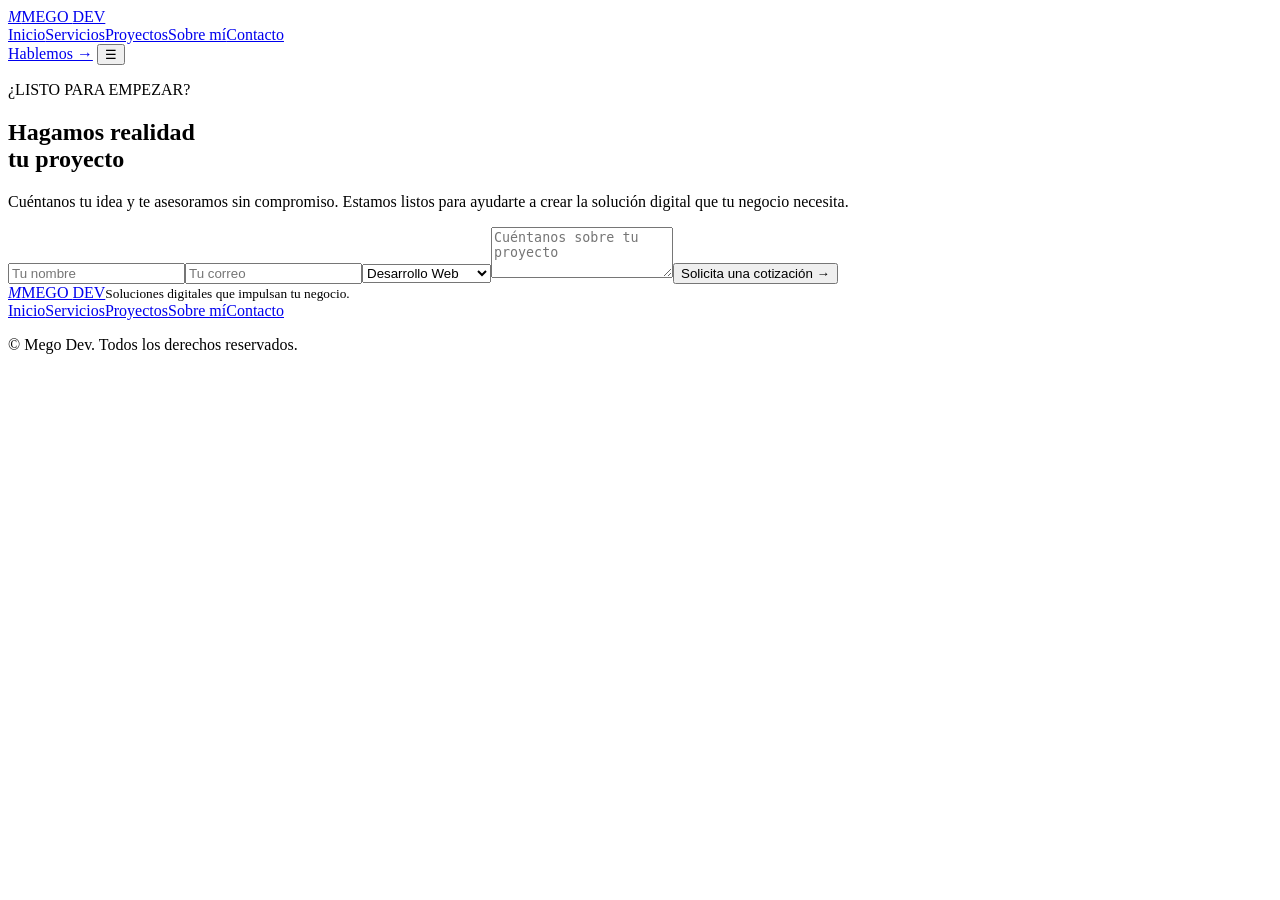
==== contacto/index.html @ 4ce4c316 "Create index.html" ====
<!DOCTYPE html>
<html lang="es"><head><meta charset="UTF-8"><meta name="viewport" content="width=device-width, initial-scale=1">
<title>Contacto | Mego Dev</title>
<meta name="description" content="Mego Dev desarrolla páginas web, aplicaciones Android e iOS y sistemas a medida.">
<link rel="stylesheet" href="../styles.css"></head><body>
<header class="nav"><div class="container nav-inner">
<a href="../inicio/" class="logo"><i class="mark">M</i>MEGO <span>DEV</span></a>
<nav id="menu"><a href="../inicio/">Inicio</a><a href="../servicios/">Servicios</a><a href="../proyectos/">Proyectos</a><a href="../sobre-mi/">Sobre mí</a><a href="../contacto/" class="active">Contacto</a></nav>
<a href="../contacto/" class="btn btn-sm hide-m">Hablemos →</a>
<button class="burger" aria-label="Menú" onclick="document.getElementById('menu').classList.toggle('open')">☰</button>
</div></header>
<main>
<section class="section"><div class="container"><div class="cta-box"><div><p class="eyebrow">¿LISTO PARA EMPEZAR?</p><h2>Hagamos realidad <br>tu proyecto</h2><p class="sub left">Cuéntanos tu idea y te asesoramos sin compromiso. Estamos listos para ayudarte a crear la solución digital que tu negocio necesita.</p></div><form id="form"><input name="nombre" placeholder="Tu nombre" required><input name="email" type="email" placeholder="Tu correo" required><select name="servicio"><option>Desarrollo Web</option><option>Aplicación Móvil</option><option>Sistema a Medida</option></select><textarea name="mensaje" rows="3" placeholder="Cuéntanos sobre tu proyecto" required></textarea><button class="btn" type="submit">Solicita una cotización →</button></form></div></div></section>
</main>
<footer><div class="container foot">
<div><a href="../inicio/" class="logo"><i class="mark">M</i>MEGO <span>DEV</span></a><small>Soluciones digitales que impulsan tu negocio.</small></div>
<nav><a href="../inicio/">Inicio</a><a href="../servicios/">Servicios</a><a href="../proyectos/">Proyectos</a><a href="../sobre-mi/">Sobre mí</a><a href="../contacto/" class="active">Contacto</a></nav>
<p>© <span id="y"></span> Mego Dev. Todos los derechos reservados.</p></div></footer>
<script src="../script.js"></script></body></html>
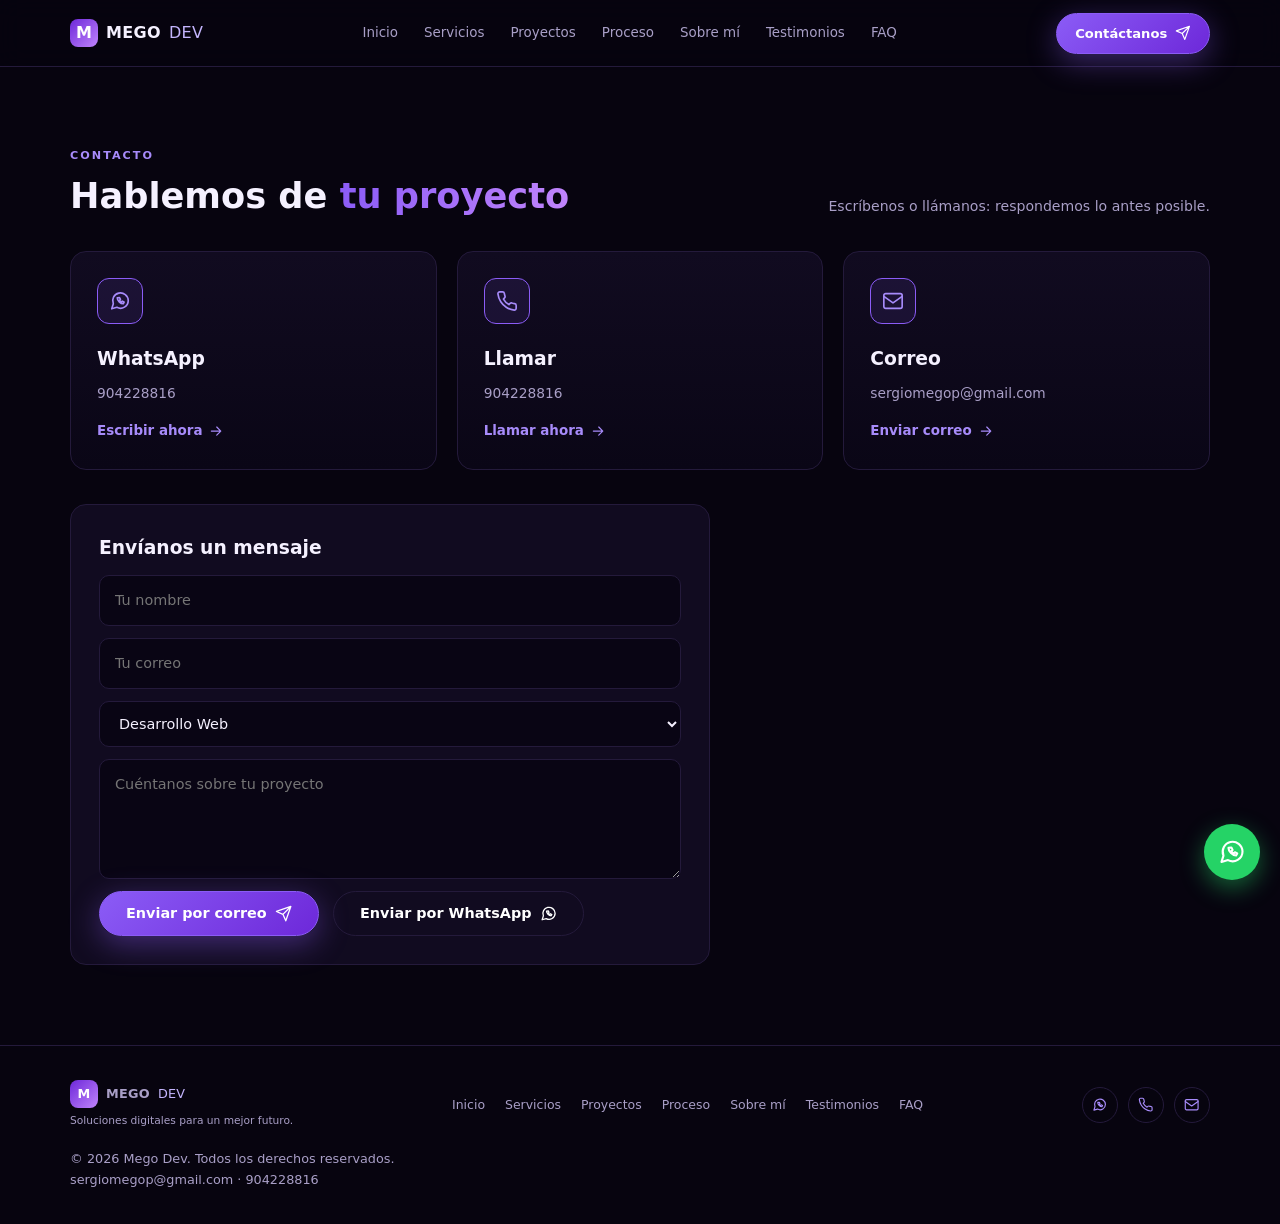
==== commit 391f3e67: "Nuevo diseno Mego Dev" ====
--- a/contacto/index.html
+++ b/contacto/index.html
@@ -1,19 +1,49 @@
 <!DOCTYPE html>
 <html lang="es"><head><meta charset="UTF-8"><meta name="viewport" content="width=device-width, initial-scale=1">
 <title>Contacto | Mego Dev</title>
-<meta name="description" content="Mego Dev desarrolla páginas web, aplicaciones Android e iOS y sistemas a medida.">
-<link rel="stylesheet" href="../styles.css"></head><body>
+<meta name="description" content="Mego Dev desarrolla páginas web, aplicaciones móviles y sistemas a medida. Convertimos tus ideas en soluciones digitales.">
+<meta name="theme-color" content="#07040f">
+<link rel="stylesheet" href="../styles.css"></head><body><svg width="0" height="0" style="position:absolute" aria-hidden="true"><defs>
+<symbol id="bolt" viewBox="0 0 24 24"><path d="M13 2 3 14h9l-1 8 10-12h-9z"/></symbol>
+<symbol id="shield" viewBox="0 0 24 24"><path d="M12 22s8-4 8-10V5l-8-3-8 3v7c0 6 8 10 8 10z"/></symbol>
+<symbol id="users" viewBox="0 0 24 24"><circle cx="9" cy="7" r="4"/><path d="M2 21v-2a4 4 0 0 1 4-4h6a4 4 0 0 1 4 4v2M16 3.1a4 4 0 0 1 0 7.8M22 21v-2a4 4 0 0 0-3-3.9"/></symbol>
+<symbol id="headset" viewBox="0 0 24 24"><path d="M3 14v-3a9 9 0 0 1 18 0v3M3 14h3v6H3zM18 14h3v6h-3zM21 20a4 4 0 0 1-4 2h-3"/></symbol>
+<symbol id="globe" viewBox="0 0 24 24"><circle cx="12" cy="12" r="10"/><path d="M2 12h20M12 2a15 15 0 0 1 0 20 15 15 0 0 1 0-20"/></symbol>
+<symbol id="mobile" viewBox="0 0 24 24"><rect x="7" y="2" width="10" height="20" rx="2"/><path d="M11 18h2"/></symbol>
+<symbol id="cog" viewBox="0 0 24 24"><circle cx="12" cy="12" r="3.5"/><path d="M12 2v3M12 19v3M2 12h3M19 12h3M4.9 4.9 7 7M17 17l2.1 2.1M4.9 19.1 7 17M17 7l2.1-2.1"/></symbol>
+<symbol id="code" viewBox="0 0 24 24"><path d="m16 18 6-6-6-6M8 6l-6 6 6 6"/></symbol>
+<symbol id="doc" viewBox="0 0 24 24"><path d="M14 2H6a2 2 0 0 0-2 2v16a2 2 0 0 0 2 2h12a2 2 0 0 0 2-2V8zM14 2v6h6M9 13h6M9 17h6"/></symbol>
+<symbol id="rocket" viewBox="0 0 24 24"><path d="M5 15c-1.5 1.3-2 5-2 5s3.7-.5 5-2M12 15l-3-3a22 22 0 0 1 2-4 12 12 0 0 1 11-5c0 3-1.5 8-5 11a22 22 0 0 1-4 2zM9 12H4s.5-3 2-4c1.6-1 5 0 5 0M12 15v5s3-.5 4-2c1-1.6 0-5 0-5"/></symbol>
+<symbol id="check" viewBox="0 0 24 24"><circle cx="12" cy="12" r="10"/><path d="m8 12 3 3 5-6"/></symbol>
+<symbol id="diamond" viewBox="0 0 24 24"><path d="M6 3h12l4 6-10 12L2 9zM2 9h20M9 3l3 6 3-6M12 21 9 9M12 21l3-12"/></symbol>
+<symbol id="chart" viewBox="0 0 24 24"><path d="M4 20V11M10 20V4M16 20v-8M22 20H2"/></symbol>
+<symbol id="clock" viewBox="0 0 24 24"><circle cx="12" cy="12" r="10"/><path d="M12 6v6l4 2"/></symbol>
+<symbol id="arrow" viewBox="0 0 24 24"><path d="M5 12h14M13 6l6 6-6 6"/></symbol>
+<symbol id="plane" viewBox="0 0 24 24"><path d="m22 2-7 20-4-9-9-4zM22 2 11 13"/></symbol>
+<symbol id="mail" viewBox="0 0 24 24"><rect x="2" y="4" width="20" height="16" rx="2"/><path d="m22 7-10 7L2 7"/></symbol>
+<symbol id="phone" viewBox="0 0 24 24"><path d="M22 16.9v3a2 2 0 0 1-2.2 2 19.8 19.8 0 0 1-8.6-3.1 19.5 19.5 0 0 1-6-6A19.8 19.8 0 0 1 2.1 4.2 2 2 0 0 1 4.1 2h3a2 2 0 0 1 2 1.7c.1 1 .4 1.9.7 2.8a2 2 0 0 1-.5 2.1L8.1 9.9a16 16 0 0 0 6 6l1.3-1.3a2 2 0 0 1 2.1-.4c.9.3 1.8.6 2.8.7a2 2 0 0 1 1.7 2z"/></symbol>
+<symbol id="wa" viewBox="0 0 24 24"><path d="M21 11.5a8.4 8.4 0 0 1-12.4 7.4L3 20.5l1.7-5.4A8.5 8.5 0 1 1 21 11.5z"/><path d="M9 8.5c0 3 3.5 6.500 6.500 6.500l1-1.800-2-1-1 1a4 4 0 0 1-2-2l1-1-1-2z"/></symbol>
+<symbol id="plus" viewBox="0 0 24 24"><path d="M12 5v14M5 12h14"/></symbol>
+<symbol id="pin" viewBox="0 0 24 24"><path d="M20 10c0 6-8 12-8 12S4 16 4 10a8 8 0 0 1 16 0z"/><circle cx="12" cy="10" r="3"/></symbol>
+</defs></svg>
 <header class="nav"><div class="container nav-inner">
 <a href="../inicio/" class="logo"><i class="mark">M</i>MEGO <span>DEV</span></a>
-<nav id="menu"><a href="../inicio/">Inicio</a><a href="../servicios/">Servicios</a><a href="../proyectos/">Proyectos</a><a href="../sobre-mi/">Sobre mí</a><a href="../contacto/" class="active">Contacto</a></nav>
-<a href="../contacto/" class="btn btn-sm hide-m">Hablemos →</a>
+<nav id="menu"><a href="../inicio/">Inicio</a><a href="../servicios/">Servicios</a><a href="../proyectos/">Proyectos</a><a href="../proceso/">Proceso</a><a href="../sobre-mi/">Sobre mí</a><a href="../testimonios/">Testimonios</a><a href="../faq/">FAQ</a></nav>
+<a href="../contacto/" class="btn btn-sm hide-m">Contáctanos <svg class="i " aria-hidden="true"><use href="#plane"/></svg></a>
 <button class="burger" aria-label="Menú" onclick="document.getElementById('menu').classList.toggle('open')">☰</button>
 </div></header>
 <main>
-<section class="section"><div class="container"><div class="cta-box"><div><p class="eyebrow">¿LISTO PARA EMPEZAR?</p><h2>Hagamos realidad <br>tu proyecto</h2><p class="sub left">Cuéntanos tu idea y te asesoramos sin compromiso. Estamos listos para ayudarte a crear la solución digital que tu negocio necesita.</p></div><form id="form"><input name="nombre" placeholder="Tu nombre" required><input name="email" type="email" placeholder="Tu correo" required><select name="servicio"><option>Desarrollo Web</option><option>Aplicación Móvil</option><option>Sistema a Medida</option></select><textarea name="mensaje" rows="3" placeholder="Cuéntanos sobre tu proyecto" required></textarea><button class="btn" type="submit">Solicita una cotización →</button></form></div></div></section>
+<section class="section"><div class="container"><div class="head"><div><p class="eyebrow">CONTACTO</p><h2>Hablemos de <span class="grad">tu proyecto</span></h2></div><p class="sub">Escríbenos o llámanos: respondemos lo antes posible.</p></div>
+<div class="grid3 ct">
+<a class="card" href="https://wa.me/51904228816" target="_blank" rel="noopener"><div class="ico"><svg class="i " aria-hidden="true"><use href="#wa"/></svg></div><h3>WhatsApp</h3><p>904228816</p><span class="more">Escribir ahora <svg class="i " aria-hidden="true"><use href="#arrow"/></svg></span></a>
+<a class="card" href="tel:+51904228816"><div class="ico"><svg class="i " aria-hidden="true"><use href="#phone"/></svg></div><h3>Llamar</h3><p>904228816</p><span class="more">Llamar ahora <svg class="i " aria-hidden="true"><use href="#arrow"/></svg></span></a>
+<a class="card" href="mailto:sergiomegop@gmail.com"><div class="ico"><svg class="i " aria-hidden="true"><use href="#mail"/></svg></div><h3>Correo</h3><p>sergiomegop@gmail.com</p><span class="more">Enviar correo <svg class="i " aria-hidden="true"><use href="#arrow"/></svg></span></a></div>
+<form id="form" class="cform"><h3>Envíanos un mensaje</h3><input name="nombre" placeholder="Tu nombre" required><input name="email" type="email" placeholder="Tu correo" required><select name="servicio"><option>Desarrollo Web</option><option>Aplicación Móvil</option><option>Sistema a Medida</option></select><textarea name="mensaje" rows="4" placeholder="Cuéntanos sobre tu proyecto" required></textarea><div class="cta"><button class="btn" type="submit">Enviar por correo <svg class="i " aria-hidden="true"><use href="#plane"/></svg></button><button class="btn ghost" type="button" id="sendwa">Enviar por WhatsApp <svg class="i " aria-hidden="true"><use href="#wa"/></svg></button></div></form></div></section>
 </main>
 <footer><div class="container foot">
-<div><a href="../inicio/" class="logo"><i class="mark">M</i>MEGO <span>DEV</span></a><small>Soluciones digitales que impulsan tu negocio.</small></div>
-<nav><a href="../inicio/">Inicio</a><a href="../servicios/">Servicios</a><a href="../proyectos/">Proyectos</a><a href="../sobre-mi/">Sobre mí</a><a href="../contacto/" class="active">Contacto</a></nav>
-<p>© <span id="y"></span> Mego Dev. Todos los derechos reservados.</p></div></footer>
-<script src="../script.js"></script></body></html>
+<div><a href="../inicio/" class="logo"><i class="mark">M</i>MEGO <span>DEV</span></a><small>Soluciones digitales para un mejor futuro.</small></div>
+<nav><a href="../inicio/">Inicio</a><a href="../servicios/">Servicios</a><a href="../proyectos/">Proyectos</a><a href="../proceso/">Proceso</a><a href="../sobre-mi/">Sobre mí</a><a href="../testimonios/">Testimonios</a><a href="../faq/">FAQ</a></nav>
+<div class="social"><a href="https://wa.me/51904228816" target="_blank" rel="noopener" aria-label="WhatsApp"><svg class="i " aria-hidden="true"><use href="#wa"/></svg></a><a href="tel:+51904228816" aria-label="Llamar"><svg class="i " aria-hidden="true"><use href="#phone"/></svg></a><a href="mailto:sergiomegop@gmail.com" aria-label="Correo"><svg class="i " aria-hidden="true"><use href="#mail"/></svg></a></div>
+<p>© <span id="y"></span> Mego Dev. Todos los derechos reservados.<br>sergiomegop@gmail.com · 904228816</p></div></footer>
+<a class="fab" href="https://wa.me/51904228816?text=Hola%20Mego%20Dev%2C%20quiero%20una%20cotizaci%C3%B3n." target="_blank" rel="noopener" aria-label="Escríbenos por WhatsApp"><svg class="i " aria-hidden="true"><use href="#wa"/></svg></a>
+<script src="../script.js"></script></body></html>
--- a/styles.css
+++ b/styles.css
@@ -0,0 +1,114 @@
+:root{--bg:#07040f;--bg2:#0b0716;--card:#110b20;--line:#241a3b;--text:#f5f1ff;--muted:#a99fc7;--p:#8b5cf6;--p2:#a78bfa;--p3:#6d28d9}
+*{box-sizing:border-box;margin:0;padding:0}
+html{scroll-behavior:smooth}
+body{font-family:'Segoe UI',system-ui,-apple-system,sans-serif;background:var(--bg);color:var(--text);line-height:1.6;overflow-x:hidden}
+a{color:inherit;text-decoration:none}
+ul{list-style:none}
+.i{width:1.2em;height:1.2em;fill:none;stroke:currentColor;stroke-width:1.8;stroke-linecap:round;stroke-linejoin:round;flex:none;vertical-align:-.2em}
+.i.big{width:34px;height:34px;stroke-width:1.5}
+.container{width:min(1140px,92%);margin:auto}
+.grad{background:linear-gradient(90deg,#8b5cf6,#c084fc);-webkit-background-clip:text;background-clip:text;color:transparent}
+.eyebrow{font-size:.7rem;letter-spacing:.18em;color:var(--p2);font-weight:600;margin-bottom:10px}
+.nav{position:sticky;top:0;z-index:50;background:rgba(7,4,15,.85);backdrop-filter:blur(12px);border-bottom:1px solid var(--line)}
+.nav-inner{display:flex;align-items:center;justify-content:space-between;height:66px;gap:20px}
+.logo{display:flex;align-items:center;gap:8px;font-weight:800;letter-spacing:.02em}
+.logo span{color:#c4b5fd;font-weight:500}
+.mark{font-style:normal;display:inline-grid;place-items:center;width:28px;height:28px;border-radius:8px;background:linear-gradient(135deg,var(--p3),#c084fc);font-weight:800;color:#fff}
+.mark.big{width:54px;height:54px;font-size:1.6rem;border-radius:14px}
+nav{display:flex;gap:26px;font-size:.84rem}
+nav a{color:var(--muted);transition:.2s}nav a:hover,nav a.active{color:#fff}
+nav a.active{position:relative}nav a.active::after{content:"";position:absolute;left:0;right:0;bottom:-8px;height:2px;background:var(--p);border-radius:2px}
+.burger{display:none;background:none;border:0;color:#fff;font-size:1.6rem;cursor:pointer}
+.btn{display:inline-flex;align-items:center;gap:8px;padding:13px 26px;border-radius:99px;font-weight:600;font-size:.9rem;border:1px solid var(--p);cursor:pointer;color:#fff;background:linear-gradient(135deg,var(--p),var(--p3));box-shadow:0 8px 30px rgba(139,92,246,.4);transition:.25s;font-family:inherit}
+.btn:hover{transform:translateY(-2px);box-shadow:0 12px 36px rgba(139,92,246,.6)}
+.btn-sm{padding:9px 18px;font-size:.82rem}
+.btn.ghost{background:transparent;border-color:var(--line);box-shadow:none}
+.btn.ghost:hover{border-color:var(--p2)}
+.hero{position:relative;padding:70px 0 60px;background:radial-gradient(ellipse at 78% 25%,rgba(139,92,246,.3),transparent 55%),radial-gradient(ellipse at 10% 90%,rgba(109,40,217,.18),transparent 50%)}
+.hero-grid{display:grid;grid-template-columns:1fr 1.05fr;gap:30px;align-items:center}
+h1{font-size:clamp(2.2rem,5vw,3.5rem);line-height:1.1;font-weight:800;margin-bottom:22px}
+.lead{color:var(--muted);max-width:520px;margin-bottom:30px}
+.cta{display:flex;gap:14px;flex-wrap:wrap}
+.mini{display:flex;gap:26px;margin-top:38px;flex-wrap:wrap;font-size:.76rem;color:var(--muted);line-height:1.35}
+.mini div{display:flex;align-items:center;gap:10px}.mini .i{width:26px;height:26px;color:var(--p2)}
+.devices{position:relative;height:430px}
+.laptop{position:absolute;left:0;top:40px;width:80%;transform:perspective(900px) rotateY(-14deg) rotateX(4deg)}
+.screen{position:relative;height:260px;padding:20px 16px;background:linear-gradient(160deg,#0d0820,#170d35);border:6px solid #221a40;border-radius:14px 14px 4px 4px;box-shadow:0 30px 80px rgba(109,40,217,.5);overflow:hidden}
+.cl{display:flex;gap:8px;margin-bottom:11px}.cl.in{padding-left:22px}.cl b{display:block;height:7px;border-radius:4px;opacity:.85}
+.screen code{position:absolute;right:16px;bottom:12px;color:var(--p2);font-size:1.5rem}
+.base{height:12px;margin:0 -4%;background:linear-gradient(#2a2148,#150f2b);border-radius:0 0 14px 14px}
+.phone{position:absolute;right:4%;top:20px;width:150px;height:300px;padding:26px 14px;text-align:center;background:linear-gradient(180deg,#160d33,#080514);border:5px solid #2a2050;border-radius:28px;box-shadow:0 25px 70px rgba(139,92,246,.55);transform:rotate(6deg)}
+.phone .mark{margin:14px auto 8px}.phone p{font-size:.65rem;color:var(--muted);letter-spacing:.1em}.phone h4{font-size:.85rem;margin:6px 0 16px}
+.phone .btn{font-size:.65rem;padding:7px 14px;box-shadow:none}
+.cube{position:absolute;display:grid;place-items:center;width:62px;height:62px;border-radius:16px;background:rgba(139,92,246,.2);border:1px solid rgba(167,139,250,.45);color:var(--p2);font-size:1.4rem;backdrop-filter:blur(6px);animation:float 5s ease-in-out infinite}
+.c1{right:26%;top:0}
+@keyframes float{50%{transform:translateY(-10px)}}
+.section{padding:80px 0}.tight{padding:50px 0}
+h2{font-size:clamp(1.6rem,3.3vw,2.2rem);font-weight:800;line-height:1.2}
+.head{display:flex;justify-content:space-between;align-items:flex-end;gap:30px;flex-wrap:wrap;margin-bottom:34px}
+.sub{color:var(--muted);max-width:430px;font-size:.88rem}
+.grid3{display:grid;grid-template-columns:repeat(auto-fit,minmax(270px,1fr));gap:20px}
+.grid2{display:grid;grid-template-columns:repeat(2,1fr);gap:16px}
+.card,.work,.why-c{background:linear-gradient(180deg,var(--card),#0a0616);border:1px solid var(--line);border-radius:16px;transition:.25s}
+.card{padding:26px;display:block}.card:hover,.work:hover{transform:translateY(-5px);border-color:var(--p)}
+.ico{display:grid;place-items:center;width:46px;height:46px;border:1px solid var(--p);border-radius:12px;color:var(--p2);margin-bottom:20px;background:rgba(139,92,246,.1)}
+.ico .i{width:22px;height:22px}
+.card h3{margin-bottom:8px}.card>p{color:var(--muted);font-size:.86rem}
+.chk{margin:16px 0 4px;display:grid;gap:8px;font-size:.8rem;color:var(--muted)}.chk li{display:flex;align-items:center;gap:8px}.chk .i{color:var(--p2);width:15px;height:15px}
+.more{display:inline-flex;align-items:center;gap:6px;margin-top:16px;color:var(--p2);font-size:.84rem;font-weight:600}
+.steps{display:grid;grid-template-columns:repeat(auto-fit,minmax(200px,1fr));gap:20px;position:relative}
+.step{text-align:center}
+.step i{font-style:normal;display:grid;place-items:center;width:32px;height:32px;margin:0 auto 14px;border-radius:50%;background:var(--p);font-weight:700;font-size:.75rem;box-shadow:0 0 0 6px rgba(139,92,246,.2)}
+.step .i{color:var(--p2);margin-bottom:8px}.step b{display:block;margin-bottom:4px}.step p{color:var(--muted);font-size:.8rem}
+.work{overflow:hidden}
+.thumb{position:relative;height:200px;display:grid;place-items:center;background:radial-gradient(circle at 50% 30%,#3b1d80,#0d0820)}
+.thumb.t2{background:radial-gradient(circle at 50% 30%,#4c1d95,#0d0820)}.thumb.t3{background:radial-gradient(circle at 50% 30%,#312e81,#0d0820)}
+.tag{position:absolute;left:14px;bottom:14px;font-style:normal;font-size:.62rem;font-weight:700;letter-spacing:.08em;padding:4px 10px;border-radius:6px;background:var(--p);color:#fff}
+.ui{width:72%;height:120px;background:#0e0824;border:1px solid #33265c;border-radius:10px;padding:12px}
+.ui b{display:block;height:7px;width:80%;background:#33265c;border-radius:4px;margin-bottom:9px}.ui b.s{width:45%;background:var(--p)}
+.ui .blk{height:44px;border-radius:6px;background:linear-gradient(135deg,#4c1d95,#7c3aed)}
+.ui.phones{display:flex;gap:12px;justify-content:center;background:none;border:0;height:150px}
+.ui em{width:72px;height:150px;border:3px solid #33265c;border-radius:14px;background:linear-gradient(180deg,#5b21b6,#0d0820)}
+.ui.bars{display:flex;align-items:flex-end;gap:9px;justify-content:center}
+.ui u{width:15px;background:linear-gradient(var(--p2),var(--p3));border-radius:3px}.ui u:nth-child(1){height:40%}.ui u:nth-child(2){height:70%}.ui u:nth-child(3){height:55%}.ui u:nth-child(4){height:85%}.ui u:nth-child(5){height:65%}.ui u:nth-child(6){height:92%}
+.cap{display:flex;justify-content:space-between;align-items:center;padding:18px 20px}
+.cap h3{font-size:.95rem}.cap small{color:var(--muted)}
+.cap span{display:grid;place-items:center;width:30px;height:30px;border-radius:50%;background:var(--p);color:#fff}.cap .i{width:15px;height:15px}
+.note{color:var(--muted);font-size:.76rem;margin-top:18px;opacity:.7}
+.tech{display:grid;grid-template-columns:repeat(auto-fit,minmax(88px,1fr));gap:14px;text-align:center;font-size:.76rem;color:var(--muted)}
+.tech b{display:block;font-size:1.7rem;margin-bottom:4px}
+.why-c{display:flex;gap:18px;align-items:center;padding:22px 24px}.why-c .i{color:var(--p2)}.why-c b{display:block}.why-c p{color:var(--muted);font-size:.82rem}
+.who{display:flex;align-items:center;gap:12px;margin-bottom:10px}
+.who i{font-style:normal;display:grid;place-items:center;width:42px;height:42px;border-radius:50%;font-weight:700}
+.who small{display:block;color:var(--muted);font-size:.74rem}
+.stars{color:#ffc53d;margin-bottom:8px;letter-spacing:2px}
+blockquote{font-size:.86rem;color:#cfc7e8}
+.faq-grid{display:grid;grid-template-columns:1fr 1.4fr;gap:40px;align-items:start}
+.faq{display:grid;gap:12px}
+details{background:var(--card);border:1px solid var(--line);border-radius:12px;padding:0 20px;transition:.2s}
+details[open]{border-color:var(--p)}
+summary{cursor:pointer;list-style:none;display:flex;justify-content:space-between;align-items:center;gap:12px;padding:16px 0;font-size:.9rem;font-weight:500}
+summary::-webkit-details-marker{display:none}
+summary .i{color:var(--p2);transition:.2s}details[open] summary .i{transform:rotate(45deg)}
+details p{color:var(--muted);font-size:.85rem;padding-bottom:16px}
+.cta-box{display:grid;grid-template-columns:1.1fr 1.2fr auto;gap:30px;align-items:center;padding:40px;border-radius:20px;border:1px solid var(--line);background:linear-gradient(120deg,#1b0d45,#0b0718 55%,#2a1170);position:relative;overflow:hidden}
+.about{max-width:760px;display:grid;gap:16px;color:var(--muted)}
+.pills{display:flex;gap:10px;flex-wrap:wrap}.pills span{padding:8px 16px;border:1px solid var(--line);border-radius:99px;background:var(--card);color:var(--text);font-size:.82rem}
+.ct{margin-bottom:34px}
+.cform{max-width:640px;display:grid;gap:12px;padding:28px;border:1px solid var(--line);border-radius:16px;background:var(--card)}
+input,select,textarea{width:100%;padding:13px 15px;border-radius:10px;border:1px solid var(--line);background:rgba(7,4,15,.7);color:var(--text);font:inherit;font-size:.9rem}
+input:focus,select:focus,textarea:focus{outline:2px solid var(--p);border-color:transparent}
+footer{border-top:1px solid var(--line);padding:34px 0;color:var(--muted);font-size:.8rem}
+.foot{display:flex;justify-content:space-between;align-items:center;gap:20px;flex-wrap:wrap}
+.foot small{display:block;margin-top:4px}
+.foot nav{font-size:.78rem;gap:20px;flex-wrap:wrap}
+.social{display:flex;gap:10px}.social a{display:grid;place-items:center;width:36px;height:36px;border:1px solid var(--line);border-radius:50%;color:var(--p2);transition:.2s}.social a:hover{border-color:var(--p);background:rgba(139,92,246,.15)}
+.fab{position:fixed;right:20px;bottom:20px;z-index:60;display:grid;place-items:center;width:56px;height:56px;border-radius:50%;background:#25d366;color:#fff;box-shadow:0 8px 24px rgba(37,211,102,.45);transition:.2s}
+.fab:hover{transform:scale(1.08)}.fab .i{width:28px;height:28px}
+.reveal{opacity:0;transform:translateY(20px);transition:.7s}.reveal.in{opacity:1;transform:none}
+@media(max-width:900px){
+.hero-grid,.faq-grid,.cta-box,.grid2{grid-template-columns:1fr}
+.devices{height:340px}.burger{display:block}.hide-m{display:none}
+nav#menu{position:absolute;top:66px;left:0;right:0;flex-direction:column;gap:16px;background:var(--bg);padding:20px;border-bottom:1px solid var(--line);display:none}
+nav#menu.open{display:flex}nav a.active::after{display:none}
+.cta-box{padding:28px}}
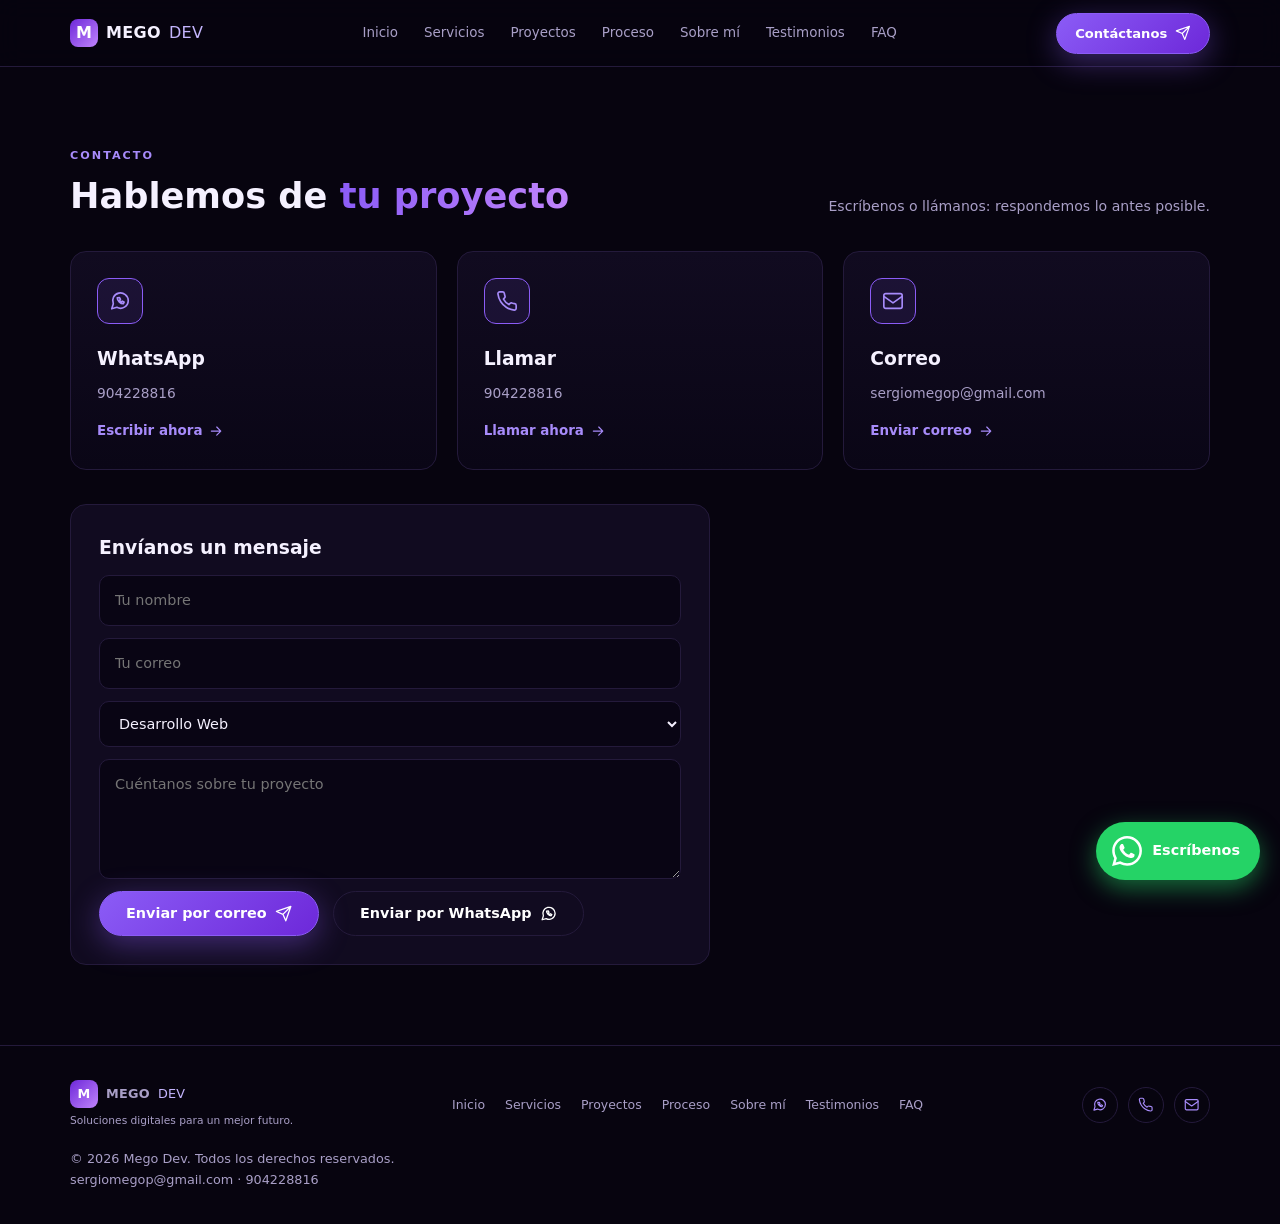
==== commit 5bf0a465: "Nuevo diseno Mego Dev" ====
--- a/contacto/index.html
+++ b/contacto/index.html
@@ -1,7 +1,16 @@
 <!DOCTYPE html>
 <html lang="es"><head><meta charset="UTF-8"><meta name="viewport" content="width=device-width, initial-scale=1">
 <title>Contacto | Mego Dev</title>
-<meta name="description" content="Mego Dev desarrolla páginas web, aplicaciones móviles y sistemas a medida. Convertimos tus ideas en soluciones digitales.">
+<meta name="description" content="Contacta a Mego Dev por WhatsApp, llamada o correo y solicita tu cotización para tu página web, app o sistema. Tel. 904228816.">
+<meta name="robots" content="index, follow, max-image-preview:large">
+<link rel="canonical" href="https://megodev.com/contacto/">
+<link rel="icon" type="image/svg+xml" href="../favicon.svg">
+<meta property="og:type" content="website"><meta property="og:locale" content="es_PE"><meta property="og:site_name" content="Mego Dev">
+<meta property="og:title" content="Contacto | Mego Dev">
+<meta property="og:description" content="Contacta a Mego Dev por WhatsApp, llamada o correo y solicita tu cotización para tu página web, app o sistema. Tel. 904228816.">
+<meta property="og:url" content="https://megodev.com/contacto/">
+<meta property="og:image" content="https://megodev.com/og.png"><meta property="og:image:width" content="1200"><meta property="og:image:height" content="630">
+<meta name="twitter:card" content="summary_large_image">
 <meta name="theme-color" content="#07040f">
 <link rel="stylesheet" href="../styles.css"></head><body><svg width="0" height="0" style="position:absolute" aria-hidden="true"><defs>
 <symbol id="bolt" viewBox="0 0 24 24"><path d="M13 2 3 14h9l-1 8 10-12h-9z"/></symbol>
@@ -23,6 +32,7 @@
 <symbol id="mail" viewBox="0 0 24 24"><rect x="2" y="4" width="20" height="16" rx="2"/><path d="m22 7-10 7L2 7"/></symbol>
 <symbol id="phone" viewBox="0 0 24 24"><path d="M22 16.9v3a2 2 0 0 1-2.2 2 19.8 19.8 0 0 1-8.6-3.1 19.5 19.5 0 0 1-6-6A19.8 19.8 0 0 1 2.1 4.2 2 2 0 0 1 4.1 2h3a2 2 0 0 1 2 1.7c.1 1 .4 1.9.7 2.8a2 2 0 0 1-.5 2.1L8.1 9.9a16 16 0 0 0 6 6l1.3-1.3a2 2 0 0 1 2.1-.4c.9.3 1.8.6 2.8.7a2 2 0 0 1 1.7 2z"/></symbol>
 <symbol id="wa" viewBox="0 0 24 24"><path d="M21 11.5a8.4 8.4 0 0 1-12.4 7.4L3 20.5l1.7-5.4A8.5 8.5 0 1 1 21 11.5z"/><path d="M9 8.5c0 3 3.5 6.500 6.500 6.500l1-1.800-2-1-1 1a4 4 0 0 1-2-2l1-1-1-2z"/></symbol>
+<symbol id="wafill" viewBox="0 0 24 24"><path d="M17.472 14.382c-.297-.149-1.758-.867-2.03-.967-.273-.099-.471-.148-.67.15-.197.297-.767.966-.94 1.164-.173.199-.347.223-.644.075-.297-.15-1.255-.463-2.39-1.475-.883-.788-1.48-1.761-1.653-2.059-.173-.297-.018-.458.13-.606.134-.133.298-.347.446-.52.149-.174.198-.298.298-.497.099-.198.05-.371-.025-.52-.075-.149-.669-1.612-.916-2.207-.242-.579-.487-.5-.669-.51-.173-.008-.371-.01-.57-.01-.198 0-.52.074-.792.372-.272.297-1.04 1.016-1.04 2.479 0 1.462 1.065 2.875 1.213 3.074.149.198 2.096 3.2 5.077 4.487.709.306 1.262.489 1.694.625.712.227 1.36.195 1.871.118.571-.085 1.758-.719 2.006-1.413.248-.694.248-1.289.173-1.413-.074-.124-.272-.198-.57-.347m-5.421 7.403h-.004a9.87 9.87 0 01-5.031-1.378l-.361-.214-3.741.982.998-3.648-.235-.374a9.86 9.86 0 01-1.51-5.26c.001-5.45 4.436-9.884 9.888-9.884 2.64 0 5.122 1.03 6.988 2.898a9.825 9.825 0 012.893 6.994c-.003 5.45-4.437 9.884-9.885 9.884m8.413-18.297A11.815 11.815 0 0012.05 0C5.495 0 .16 5.335.157 11.892c0 2.096.547 4.142 1.588 5.945L.057 24l6.305-1.654a11.882 11.882 0 005.683 1.448h.005c6.554 0 11.89-5.335 11.893-11.893a11.821 11.821 0 00-3.48-8.413z"/></symbol>
 <symbol id="plus" viewBox="0 0 24 24"><path d="M12 5v14M5 12h14"/></symbol>
 <symbol id="pin" viewBox="0 0 24 24"><path d="M20 10c0 6-8 12-8 12S4 16 4 10a8 8 0 0 1 16 0z"/><circle cx="12" cy="10" r="3"/></symbol>
 </defs></svg>
@@ -33,7 +43,7 @@
 <button class="burger" aria-label="Menú" onclick="document.getElementById('menu').classList.toggle('open')">☰</button>
 </div></header>
 <main>
-<section class="section"><div class="container"><div class="head"><div><p class="eyebrow">CONTACTO</p><h2>Hablemos de <span class="grad">tu proyecto</span></h2></div><p class="sub">Escríbenos o llámanos: respondemos lo antes posible.</p></div>
+<section class="section"><div class="container"><div class="head"><div><p class="eyebrow">CONTACTO</p><h1 class="h2">Hablemos de <span class="grad">tu proyecto</span></h1></div><p class="sub">Escríbenos o llámanos: respondemos lo antes posible.</p></div>
 <div class="grid3 ct">
 <a class="card" href="https://wa.me/51904228816" target="_blank" rel="noopener"><div class="ico"><svg class="i " aria-hidden="true"><use href="#wa"/></svg></div><h3>WhatsApp</h3><p>904228816</p><span class="more">Escribir ahora <svg class="i " aria-hidden="true"><use href="#arrow"/></svg></span></a>
 <a class="card" href="tel:+51904228816"><div class="ico"><svg class="i " aria-hidden="true"><use href="#phone"/></svg></div><h3>Llamar</h3><p>904228816</p><span class="more">Llamar ahora <svg class="i " aria-hidden="true"><use href="#arrow"/></svg></span></a>
@@ -45,5 +55,5 @@
 <nav><a href="../inicio/">Inicio</a><a href="../servicios/">Servicios</a><a href="../proyectos/">Proyectos</a><a href="../proceso/">Proceso</a><a href="../sobre-mi/">Sobre mí</a><a href="../testimonios/">Testimonios</a><a href="../faq/">FAQ</a></nav>
 <div class="social"><a href="https://wa.me/51904228816" target="_blank" rel="noopener" aria-label="WhatsApp"><svg class="i " aria-hidden="true"><use href="#wa"/></svg></a><a href="tel:+51904228816" aria-label="Llamar"><svg class="i " aria-hidden="true"><use href="#phone"/></svg></a><a href="mailto:sergiomegop@gmail.com" aria-label="Correo"><svg class="i " aria-hidden="true"><use href="#mail"/></svg></a></div>
 <p>© <span id="y"></span> Mego Dev. Todos los derechos reservados.<br>sergiomegop@gmail.com · 904228816</p></div></footer>
-<a class="fab" href="https://wa.me/51904228816?text=Hola%20Mego%20Dev%2C%20quiero%20una%20cotizaci%C3%B3n." target="_blank" rel="noopener" aria-label="Escríbenos por WhatsApp"><svg class="i " aria-hidden="true"><use href="#wa"/></svg></a>
+<a class="fab" href="https://wa.me/51904228816?text=Hola%20Mego%20Dev%2C%20quiero%20una%20cotizaci%C3%B3n." target="_blank" rel="noopener" aria-label="Escríbenos por WhatsApp"><svg class="i fill" aria-hidden="true"><use href="#wafill"/></svg><span>Escríbenos</span></a>
 <script src="../script.js"></script></body></html>
--- a/styles.css
+++ b/styles.css
@@ -103,10 +103,15 @@
 .foot small{display:block;margin-top:4px}
 .foot nav{font-size:.78rem;gap:20px;flex-wrap:wrap}
 .social{display:flex;gap:10px}.social a{display:grid;place-items:center;width:36px;height:36px;border:1px solid var(--line);border-radius:50%;color:var(--p2);transition:.2s}.social a:hover{border-color:var(--p);background:rgba(139,92,246,.15)}
-.fab{position:fixed;right:20px;bottom:20px;z-index:60;display:grid;place-items:center;width:56px;height:56px;border-radius:50%;background:#25d366;color:#fff;box-shadow:0 8px 24px rgba(37,211,102,.45);transition:.2s}
-.fab:hover{transform:scale(1.08)}.fab .i{width:28px;height:28px}
+.i.fill{fill:currentColor;stroke:none}
+.fab{position:fixed;right:20px;bottom:20px;z-index:60;display:flex;align-items:center;gap:10px;height:58px;padding:0 20px 0 16px;border-radius:99px;background:#25d366;color:#fff;font-weight:600;font-size:.9rem;box-shadow:0 8px 24px rgba(37,211,102,.5);transition:.2s;animation:pulse 2.4s infinite}
+.fab:hover{transform:scale(1.06)}.fab .i{width:30px;height:30px}
+@keyframes pulse{0%{box-shadow:0 0 0 0 rgba(37,211,102,.55)}70%{box-shadow:0 0 0 16px rgba(37,211,102,0)}100%{box-shadow:0 0 0 0 rgba(37,211,102,0)}}
+.btn.wa{background:#25d366;border-color:#25d366;box-shadow:0 8px 30px rgba(37,211,102,.35)}
+h1.h2{font-size:clamp(1.6rem,3.3vw,2.2rem);line-height:1.2;margin-bottom:0}
 .reveal{opacity:0;transform:translateY(20px);transition:.7s}.reveal.in{opacity:1;transform:none}
 @media(max-width:900px){
+.fab span{display:none}.fab{width:58px;padding:0;justify-content:center}
 .hero-grid,.faq-grid,.cta-box,.grid2{grid-template-columns:1fr}
 .devices{height:340px}.burger{display:block}.hide-m{display:none}
 nav#menu{position:absolute;top:66px;left:0;right:0;flex-direction:column;gap:16px;background:var(--bg);padding:20px;border-bottom:1px solid var(--line);display:none}
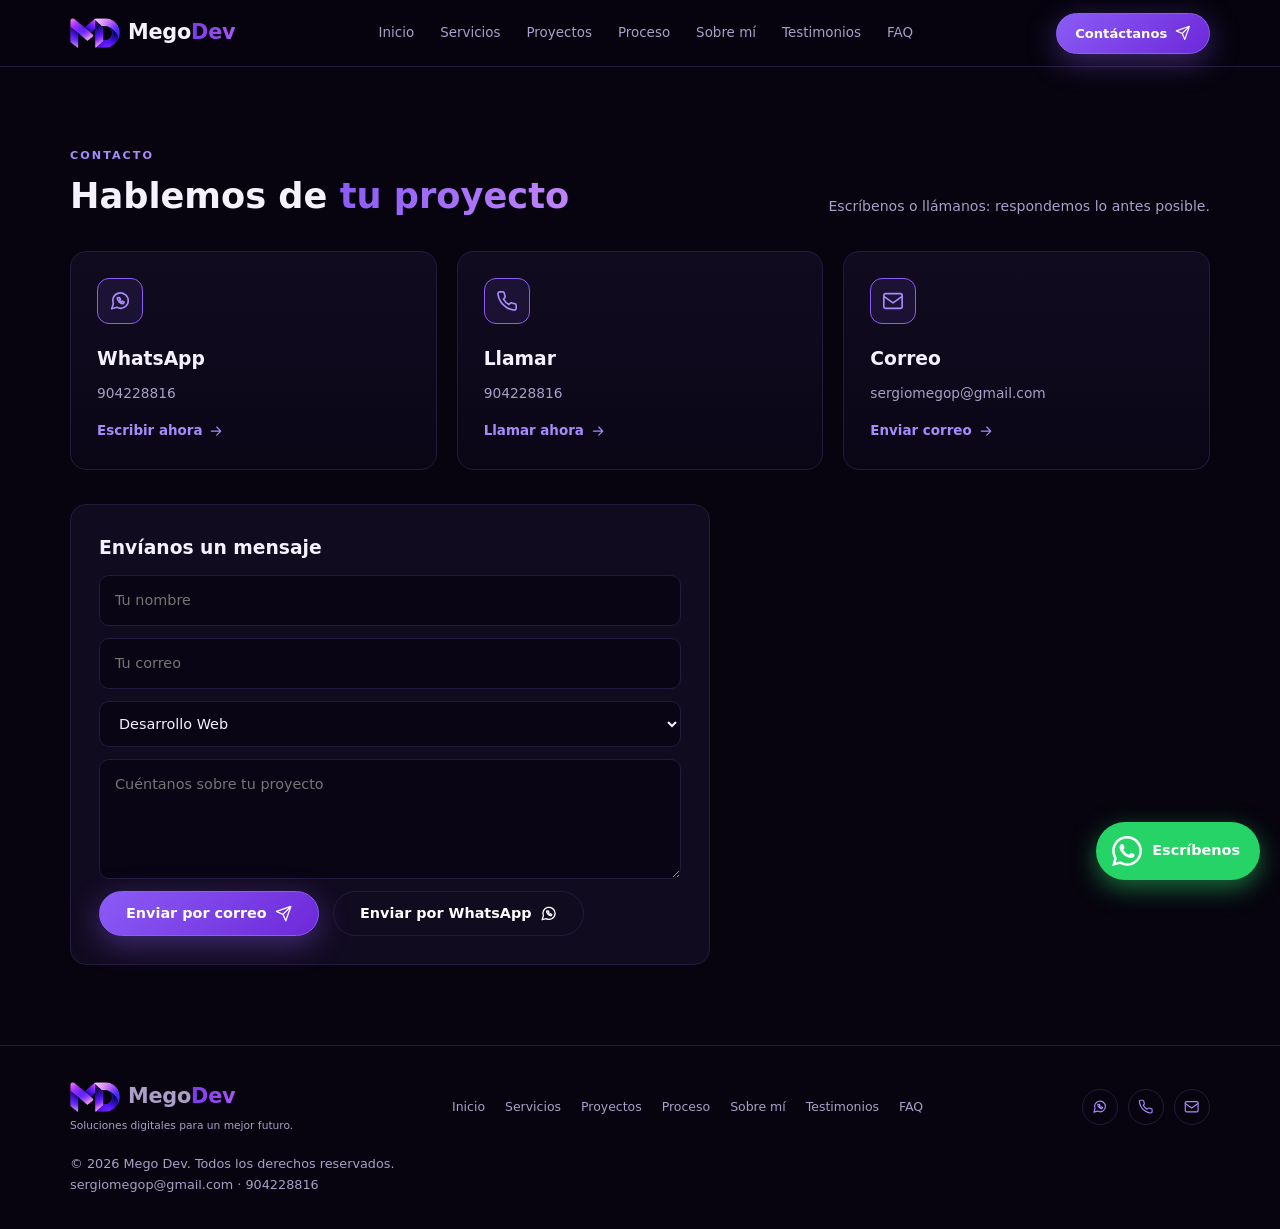
==== commit c582a5c6: "Nuevo diseno Mego Dev" ====
--- a/contacto/index.html
+++ b/contacto/index.html
@@ -4,7 +4,7 @@
 <meta name="description" content="Contacta a Mego Dev por WhatsApp, llamada o correo y solicita tu cotización para tu página web, app o sistema. Tel. 904228816.">
 <meta name="robots" content="index, follow, max-image-preview:large">
 <link rel="canonical" href="https://megodev.com/contacto/">
-<link rel="icon" type="image/svg+xml" href="../favicon.svg">
+<link rel="icon" href="https://megodev.com/favicon.ico" sizes="any"><link rel="icon" type="image/png" sizes="48x48" href="https://megodev.com/favicon-48.png"><link rel="icon" type="image/png" sizes="192x192" href="https://megodev.com/favicon-192.png"><link rel="apple-touch-icon" href="https://megodev.com/apple-touch-icon.png">
 <meta property="og:type" content="website"><meta property="og:locale" content="es_PE"><meta property="og:site_name" content="Mego Dev">
 <meta property="og:title" content="Contacto | Mego Dev">
 <meta property="og:description" content="Contacta a Mego Dev por WhatsApp, llamada o correo y solicita tu cotización para tu página web, app o sistema. Tel. 904228816.">
@@ -37,7 +37,7 @@
 <symbol id="pin" viewBox="0 0 24 24"><path d="M20 10c0 6-8 12-8 12S4 16 4 10a8 8 0 0 1 16 0z"/><circle cx="12" cy="10" r="3"/></symbol>
 </defs></svg>
 <header class="nav"><div class="container nav-inner">
-<a href="../inicio/" class="logo"><i class="mark">M</i>MEGO <span>DEV</span></a>
+<a href="../inicio/" class="logo" aria-label="Mego Dev - Inicio"><img src="../logo-mark.png" alt="" width="50" height="30" class="logo-img"><b>Mego<span>Dev</span></b></a>
 <nav id="menu"><a href="../inicio/">Inicio</a><a href="../servicios/">Servicios</a><a href="../proyectos/">Proyectos</a><a href="../proceso/">Proceso</a><a href="../sobre-mi/">Sobre mí</a><a href="../testimonios/">Testimonios</a><a href="../faq/">FAQ</a></nav>
 <a href="../contacto/" class="btn btn-sm hide-m">Contáctanos <svg class="i " aria-hidden="true"><use href="#plane"/></svg></a>
 <button class="burger" aria-label="Menú" onclick="document.getElementById('menu').classList.toggle('open')">☰</button>
@@ -51,7 +51,7 @@
 <form id="form" class="cform"><h3>Envíanos un mensaje</h3><input name="nombre" placeholder="Tu nombre" required><input name="email" type="email" placeholder="Tu correo" required><select name="servicio"><option>Desarrollo Web</option><option>Aplicación Móvil</option><option>Sistema a Medida</option></select><textarea name="mensaje" rows="4" placeholder="Cuéntanos sobre tu proyecto" required></textarea><div class="cta"><button class="btn" type="submit">Enviar por correo <svg class="i " aria-hidden="true"><use href="#plane"/></svg></button><button class="btn ghost" type="button" id="sendwa">Enviar por WhatsApp <svg class="i " aria-hidden="true"><use href="#wa"/></svg></button></div></form></div></section>
 </main>
 <footer><div class="container foot">
-<div><a href="../inicio/" class="logo"><i class="mark">M</i>MEGO <span>DEV</span></a><small>Soluciones digitales para un mejor futuro.</small></div>
+<div><a href="../inicio/" class="logo" aria-label="Mego Dev - Inicio"><img src="../logo-mark.png" alt="" width="50" height="30" class="logo-img"><b>Mego<span>Dev</span></b></a><small>Soluciones digitales para un mejor futuro.</small></div>
 <nav><a href="../inicio/">Inicio</a><a href="../servicios/">Servicios</a><a href="../proyectos/">Proyectos</a><a href="../proceso/">Proceso</a><a href="../sobre-mi/">Sobre mí</a><a href="../testimonios/">Testimonios</a><a href="../faq/">FAQ</a></nav>
 <div class="social"><a href="https://wa.me/51904228816" target="_blank" rel="noopener" aria-label="WhatsApp"><svg class="i " aria-hidden="true"><use href="#wa"/></svg></a><a href="tel:+51904228816" aria-label="Llamar"><svg class="i " aria-hidden="true"><use href="#phone"/></svg></a><a href="mailto:sergiomegop@gmail.com" aria-label="Correo"><svg class="i " aria-hidden="true"><use href="#mail"/></svg></a></div>
 <p>© <span id="y"></span> Mego Dev. Todos los derechos reservados.<br>sergiomegop@gmail.com · 904228816</p></div></footer>
--- a/styles.css
+++ b/styles.css
@@ -1,6 +1,6 @@
 :root{--bg:#07040f;--bg2:#0b0716;--card:#110b20;--line:#241a3b;--text:#f5f1ff;--muted:#a99fc7;--p:#8b5cf6;--p2:#a78bfa;--p3:#6d28d9}
 *{box-sizing:border-box;margin:0;padding:0}
-html{scroll-behavior:smooth}
+html{scroll-behavior:smooth;overflow-y:scroll}
 body{font-family:'Segoe UI',system-ui,-apple-system,sans-serif;background:var(--bg);color:var(--text);line-height:1.6;overflow-x:hidden}
 a{color:inherit;text-decoration:none}
 ul{list-style:none}
@@ -12,7 +12,10 @@
 .nav{position:sticky;top:0;z-index:50;background:rgba(7,4,15,.85);backdrop-filter:blur(12px);border-bottom:1px solid var(--line)}
 .nav-inner{display:flex;align-items:center;justify-content:space-between;height:66px;gap:20px}
 .logo{display:flex;align-items:center;gap:8px;font-weight:800;letter-spacing:.02em}
-.logo span{color:#c4b5fd;font-weight:500}
+.logo-img{height:30px;width:auto;display:block}
+.logo b{font-size:1.3rem;font-weight:800;letter-spacing:-.01em}
+.logo b span{background:linear-gradient(90deg,#7c3aed,#a855f7);-webkit-background-clip:text;background-clip:text;color:transparent}
+.pm{width:100px;height:auto;margin:14px auto 8px;display:block}
 .mark{font-style:normal;display:inline-grid;place-items:center;width:28px;height:28px;border-radius:8px;background:linear-gradient(135deg,var(--p3),#c084fc);font-weight:800;color:#fff}
 .mark.big{width:54px;height:54px;font-size:1.6rem;border-radius:14px}
 nav{display:flex;gap:26px;font-size:.84rem}
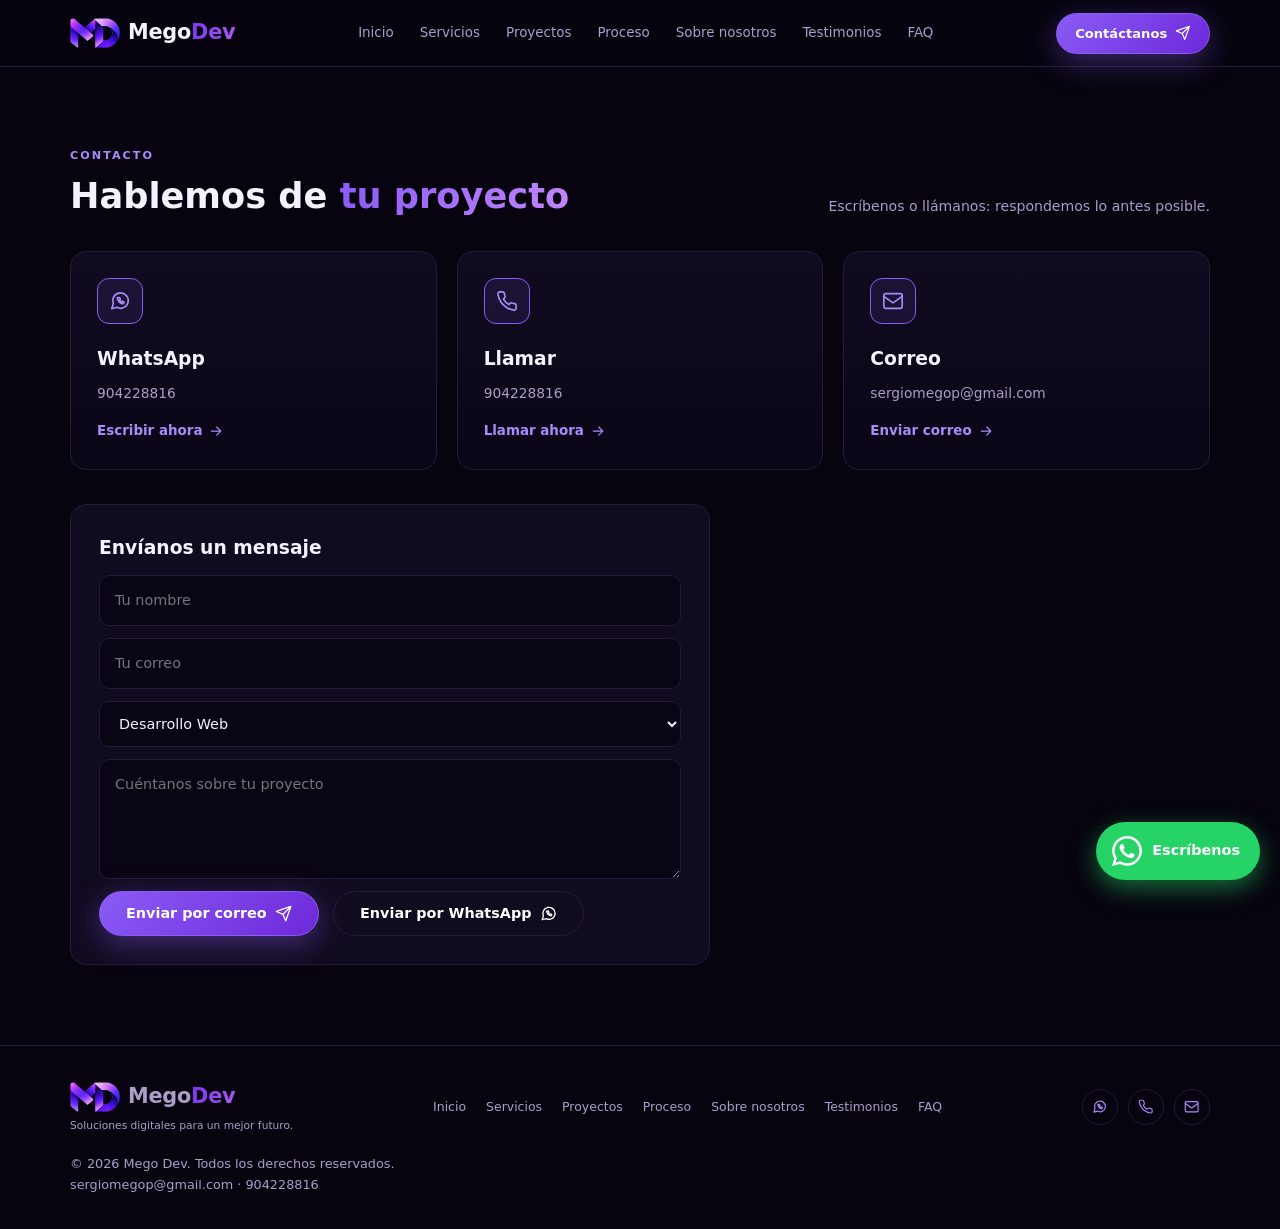
==== commit 64e9be15: "Nuevo diseno Mego Dev" ====
--- a/contacto/index.html
+++ b/contacto/index.html
@@ -38,7 +38,7 @@
 </defs></svg>
 <header class="nav"><div class="container nav-inner">
 <a href="../inicio/" class="logo" aria-label="Mego Dev - Inicio"><img src="../logo-mark.png" alt="" width="50" height="30" class="logo-img"><b>Mego<span>Dev</span></b></a>
-<nav id="menu"><a href="../inicio/">Inicio</a><a href="../servicios/">Servicios</a><a href="../proyectos/">Proyectos</a><a href="../proceso/">Proceso</a><a href="../sobre-mi/">Sobre mí</a><a href="../testimonios/">Testimonios</a><a href="../faq/">FAQ</a></nav>
+<nav id="menu"><a href="../inicio/">Inicio</a><a href="../servicios/">Servicios</a><a href="../proyectos/">Proyectos</a><a href="../proceso/">Proceso</a><a href="../sobre-nosotros/">Sobre nosotros</a><a href="../testimonios/">Testimonios</a><a href="../faq/">FAQ</a></nav>
 <a href="../contacto/" class="btn btn-sm hide-m">Contáctanos <svg class="i " aria-hidden="true"><use href="#plane"/></svg></a>
 <button class="burger" aria-label="Menú" onclick="document.getElementById('menu').classList.toggle('open')">☰</button>
 </div></header>
@@ -52,7 +52,7 @@
 </main>
 <footer><div class="container foot">
 <div><a href="../inicio/" class="logo" aria-label="Mego Dev - Inicio"><img src="../logo-mark.png" alt="" width="50" height="30" class="logo-img"><b>Mego<span>Dev</span></b></a><small>Soluciones digitales para un mejor futuro.</small></div>
-<nav><a href="../inicio/">Inicio</a><a href="../servicios/">Servicios</a><a href="../proyectos/">Proyectos</a><a href="../proceso/">Proceso</a><a href="../sobre-mi/">Sobre mí</a><a href="../testimonios/">Testimonios</a><a href="../faq/">FAQ</a></nav>
+<nav><a href="../inicio/">Inicio</a><a href="../servicios/">Servicios</a><a href="../proyectos/">Proyectos</a><a href="../proceso/">Proceso</a><a href="../sobre-nosotros/">Sobre nosotros</a><a href="../testimonios/">Testimonios</a><a href="../faq/">FAQ</a></nav>
 <div class="social"><a href="https://wa.me/51904228816" target="_blank" rel="noopener" aria-label="WhatsApp"><svg class="i " aria-hidden="true"><use href="#wa"/></svg></a><a href="tel:+51904228816" aria-label="Llamar"><svg class="i " aria-hidden="true"><use href="#phone"/></svg></a><a href="mailto:sergiomegop@gmail.com" aria-label="Correo"><svg class="i " aria-hidden="true"><use href="#mail"/></svg></a></div>
 <p>© <span id="y"></span> Mego Dev. Todos los derechos reservados.<br>sergiomegop@gmail.com · 904228816</p></div></footer>
 <a class="fab" href="https://wa.me/51904228816?text=Hola%20Mego%20Dev%2C%20quiero%20una%20cotizaci%C3%B3n." target="_blank" rel="noopener" aria-label="Escríbenos por WhatsApp"><svg class="i fill" aria-hidden="true"><use href="#wafill"/></svg><span>Escríbenos</span></a>
--- a/styles.css
+++ b/styles.css
@@ -120,3 +120,11 @@
 nav#menu{position:absolute;top:66px;left:0;right:0;flex-direction:column;gap:16px;background:var(--bg);padding:20px;border-bottom:1px solid var(--line);display:none}
 nav#menu.open{display:flex}nav a.active::after{display:none}
 .cta-box{padding:28px}}
+@media(max-width:600px){
+.section{padding:56px 0}.tight{padding:36px 0}.hero{padding:44px 0 36px}
+.cta .btn{width:100%;justify-content:center}
+.mini{display:grid;grid-template-columns:1fr 1fr;gap:16px 12px}
+.head{margin-bottom:24px}.card{padding:22px}.why-c{padding:18px}.cform{padding:20px}.cta-box{padding:24px}
+.steps{grid-template-columns:1fr 1fr}.devices{height:300px}.faq-grid{gap:20px}
+footer{padding-bottom:96px}.foot{flex-direction:column;align-items:flex-start}
+}
